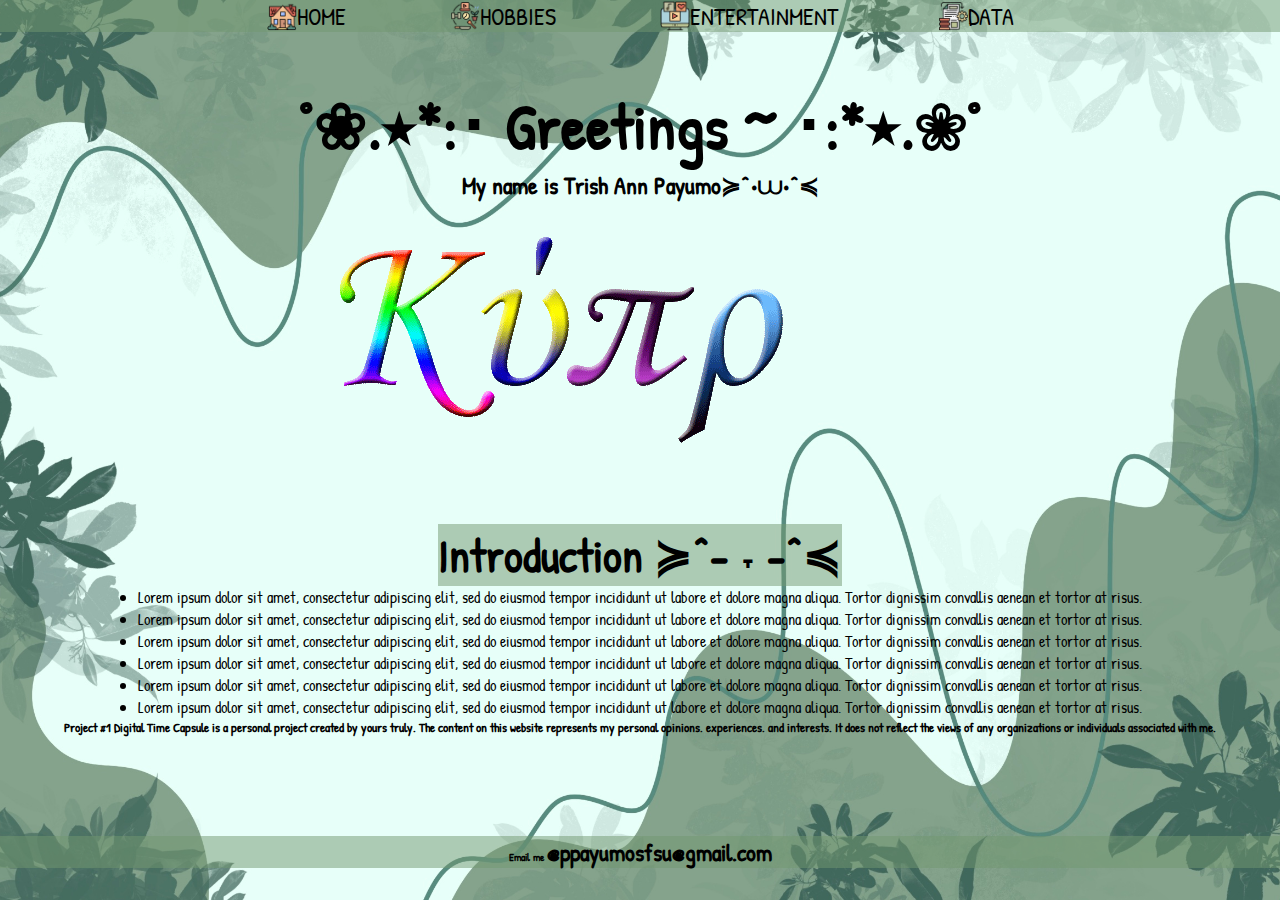
==== index.html @ 40078f17 "website update" ====
<!DOCTYPE html>                                                                                     <!-- // telling the browser this is an html document||always must be first  -->
<html lang="en">                                                                                    <!-- // opening tag||language is set to English  -->
  <head>                                                                                            <!-- // opens after line 3  -->
    <meta charset ="UTF-8">                                                                         <!-- // tells browser which set to use||always use UTF-8||self closing tab  -->
    <title>Digital Time Capsule</title>        	                                                    <!-- // tells browser what the site is called||shows up on browser tab  -->

    <!-- link css stylesheet here -->
    <link rel="stylesheet" type="text/css" href="css/style.css" />
    <!-- find font link in google fonts and insert links here-->
    <link rel="preconnect" href="https://fonts.googleapis.com">
    <link rel="preconnect" href="https://fonts.gstatic.com" crossorigin>
    <link href="https://fonts.googleapis.com/css2?family=Patrick+Hand&display=swap" rel="stylesheet">
    </head> 


    <body>

      <header>                                                                                      <!-- // header -->  
        <nav>
          <div class="navigation">
          <a href="index.html"class="navitem"><img src="img/icon_home.png" alt="icon_home">HOME</a> &nbsp;
          <a href="hobbies/hobbies_index.html"class="navitem"><img src="img/icon_hobbies.png" alt="icon_hobbies">HOBBIES</a> &nbsp;                                   
          <a href="entertainment/entertainment_index.html"class="navitem"><img src="img/icon_entertainment.png" alt="icon_entertainment">ENTERTAINMENT</a>
          <a href="data/data_index.html"class="navitem"><img src="img/icon_data.png" alt="icon_data">DATA</a>
      
        </div>
        </nav>

      </header>


      <div class="hobby_container">


        <h1>°❀.⭑*:･ Greetings ~ ･:*⭑.❀°</h1>
				<h2>  My name is <a href="https://www.instagram.com/ta_pym01/?hl=en">Trish Ann Payumo</a  >≽^•⩊•^≼</h2>
          <img src="img/placeholder.gif" alt="placeholder">

      <h3>Introduction ≽^- ˕ -^≼</h3>

      <ul>
        <li> Lorem ipsum dolor sit amet, consectetur adipiscing elit, sed do eiusmod tempor incididunt ut labore et dolore magna aliqua. Tortor dignissim convallis aenean et tortor at risus.</li>
        <li> Lorem ipsum dolor sit amet, consectetur adipiscing elit, sed do eiusmod tempor incididunt ut labore et dolore magna aliqua. Tortor dignissim convallis aenean et tortor at risus.</li>
        <li> Lorem ipsum dolor sit amet, consectetur adipiscing elit, sed do eiusmod tempor incididunt ut labore et dolore magna aliqua. Tortor dignissim convallis aenean et tortor at risus.</li>
        <li> Lorem ipsum dolor sit amet, consectetur adipiscing elit, sed do eiusmod tempor incididunt ut labore et dolore magna aliqua. Tortor dignissim convallis aenean et tortor at risus.</li>
        <li> Lorem ipsum dolor sit amet, consectetur adipiscing elit, sed do eiusmod tempor incididunt ut labore et dolore magna aliqua. Tortor dignissim convallis aenean et tortor at risus.</li>
        <li> Lorem ipsum dolor sit amet, consectetur adipiscing elit, sed do eiusmod tempor incididunt ut labore et dolore magna aliqua. Tortor dignissim convallis aenean et tortor at risus.</li>

      </ul>
      

        <h5>        
          Project #1 Digital Time Capsule is a personal project created by yours truly. The content on this website represents my personal opinions, experiences, and interests. It does not reflect the views of any organizations or individuals associated with me.
        </h5>

        
      </div>

        <footer>                                                                                     <!-- // footer -->                                                                                
          <h6>Email me <a href = "mailto:ppayumosfsu@gmail.com">@ppayumosfsu@gmail.com </a></h6>     <!-- // mailto:insertgmail.com to indicate link is for email not a website -->
        </footer>
  


    </body>
</html>                                                                                              <!-- // closing tag||always the last line of <code> -->
---- css/style.css ----
* {
  margin: 0;
  padding: 0;

}


body {
  background-image: url(../img/background.jpg);
  background-repeat: no-repeat;
  background-position: center;
  background-attachment: fixed;
  background-size: cover;
  font-family: "Patrick Hand";
}


.navigation {
display: flex;
flex-direction: row;
align-items: center;
justify-content: center;
background-color: rgba(114, 151, 111,0.5);
}


.navitem >img {
max-height: 30px;
}


.navitem {
  display:flex;
  align-items: center;
  justify-content: center;
  margin-left: 50px;
  margin-right: 50px;
  }


a{

  text-decoration: none;
  font-size: 24px;
  color:rgb(0, 0, 0);
  }


  h1 {
    font-size: 64px;
    margin-top: 50px;

  }


  h3 {
    font-size: 46px;
    margin-top: 40px;
    background-color: rgba(114, 151, 111,0.5);
  }


.hobby_container {
display: flex;
flex-direction: column;
align-items: center;
justify-content: center;
margin-bottom: 100px;

  }


  .hobby_art {
    display:flex;
    flex-direction: row;
    align-items: center;
    justify-content: center;
    padding-left: 150px;
    padding-right: 150px;
    margin-top: 75px;
    margin-bottom: 75px;
  }


p {
  margin-left: 50px;
  margin-right: 50px;
  font-size: 18px;
}

.container2 {
  display: flex;
  flex-direction: column;
  align-items: center;
  justify-content: center;
  
}

.in_container2 {
  display:flex;
  align-items: center;
  justify-content: center;
  flex-direction: column;
  padding-left: 100px;
  padding-right: 100px;

}



footer {
  display: flex;
flex-direction: row;
align-items: center;
justify-content: center;
background-color: rgba(114, 151, 111,0.5);
}
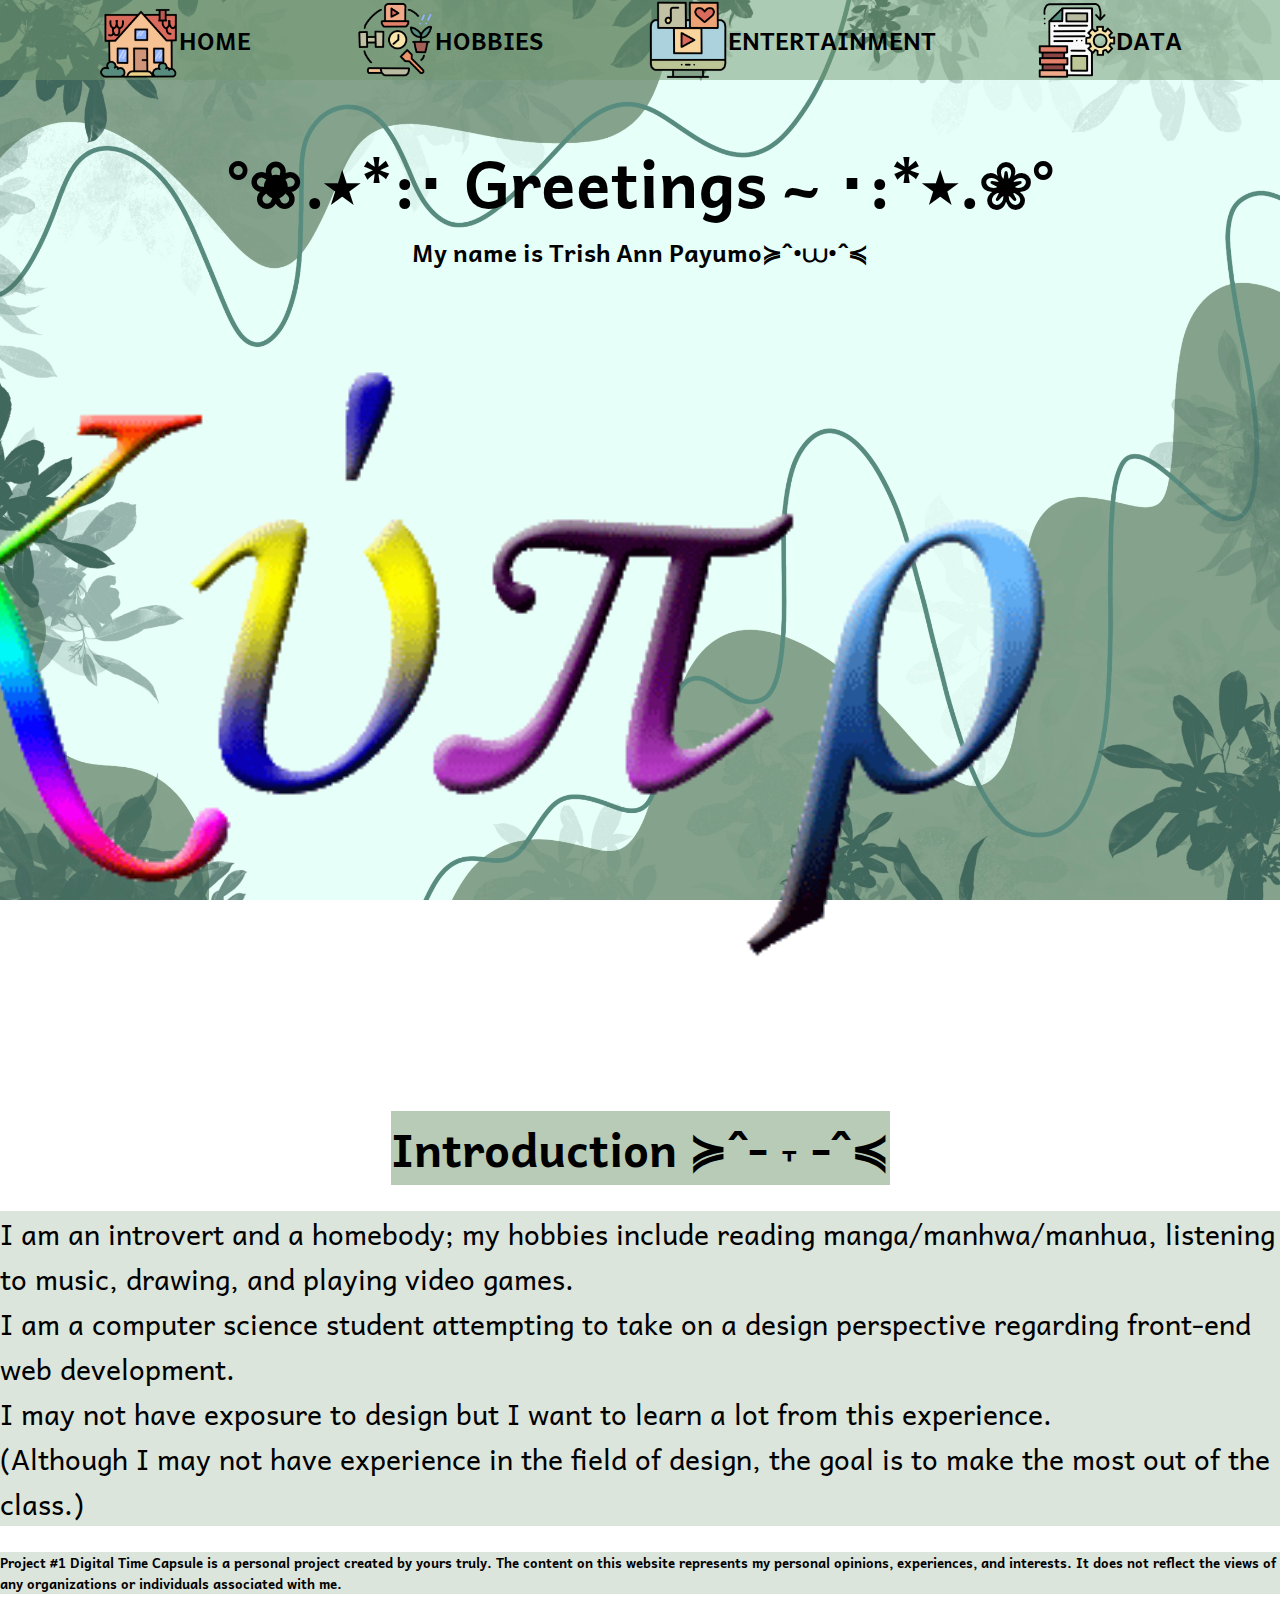
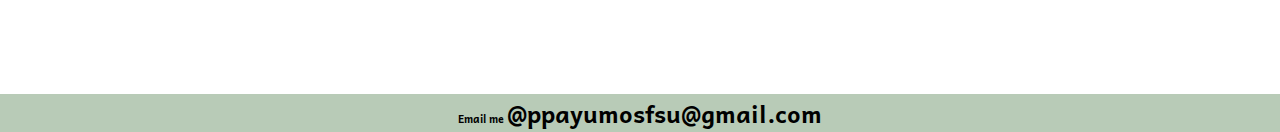
==== commit e45a75e0: "update ???" ====
--- a/index.html
+++ b/index.html
@@ -1,66 +1,82 @@
-<!DOCTYPE html>                                                                                     <!-- // telling the browser this is an html document||always must be first  -->
-<html lang="en">                                                                                    <!-- // opening tag||language is set to English  -->
-  <head>                                                                                            <!-- // opens after line 3  -->
-    <meta charset ="UTF-8">                                                                         <!-- // tells browser which set to use||always use UTF-8||self closing tab  -->
-    <title>Digital Time Capsule</title>        	                                                    <!-- // tells browser what the site is called||shows up on browser tab  -->
+<!DOCTYPE html> <!-- // telling the browser this is an html document||always must be first  -->
+<html lang="en"> <!-- // opening tag||language is set to English  -->
 
-    <!-- link css stylesheet here -->
-    <link rel="stylesheet" type="text/css" href="css/style.css" />
-    <!-- find font link in google fonts and insert links here-->
-    <link rel="preconnect" href="https://fonts.googleapis.com">
-    <link rel="preconnect" href="https://fonts.gstatic.com" crossorigin>
-    <link href="https://fonts.googleapis.com/css2?family=Patrick+Hand&display=swap" rel="stylesheet">
-    </head> 
+<head> <!-- // opens after line 3  -->
+  <meta charset="UTF-8"> <!-- // tells browser which set to use||always use UTF-8||self closing tab  -->
+  <title>Digital Time Capsule</title> <!-- // tells browser what the site is called||shows up on browser tab  -->
+
+  <!-- link css stylesheet here -->
+  <link rel="stylesheet" type="text/css" href="css/style.css" />
+  <!-- find font link in google fonts and insert links here-->
 
 
-    <body>
-
-      <header>                                                                                      <!-- // header -->  
-        <nav>
-          <div class="navigation">
-          <a href="index.html"class="navitem"><img src="img/icon_home.png" alt="icon_home">HOME</a> &nbsp;
-          <a href="hobbies/hobbies_index.html"class="navitem"><img src="img/icon_hobbies.png" alt="icon_hobbies">HOBBIES</a> &nbsp;                                   
-          <a href="entertainment/entertainment_index.html"class="navitem"><img src="img/icon_entertainment.png" alt="icon_entertainment">ENTERTAINMENT</a>
-          <a href="data/data_index.html"class="navitem"><img src="img/icon_data.png" alt="icon_data">DATA</a>
-      
-        </div>
-        </nav>
-
-      </header>
+  <link rel="preconnect" href="https://fonts.googleapis.com">
+  <link rel="preconnect" href="https://fonts.gstatic.com" crossorigin>
+  <link href="https://fonts.googleapis.com/css2?family=Andika:ital,wght@0,400;0,700;1,400;1,700&display=swap"
+    rel="stylesheet">
 
 
-      <div class="hobby_container">
+</head>
 
 
-        <h1>°❀.⭑*:･ Greetings ~ ･:*⭑.❀°</h1>
-				<h2>  My name is <a href="https://www.instagram.com/ta_pym01/?hl=en">Trish Ann Payumo</a  >≽^•⩊•^≼</h2>
-          <img src="img/placeholder.gif" alt="placeholder">
+<body>
 
-      <h3>Introduction ≽^- ˕ -^≼</h3>
+  <header> <!-- // header -->
+    <nav>
+      <div class="navigation">
+        <a href="index.html" class="navitem"><img src="img/icon_home.png" alt="icon_home">HOME</a> &nbsp;
+        <a href="hobbies/hobbies_index.html" class="navitem"><img src="img/icon_hobbies.png"
+            alt="icon_hobbies">HOBBIES</a> &nbsp;
+        <a href="entertainment/entertainment_index.html" class="navitem"><img src="img/icon_entertainment.png"
+            alt="icon_entertainment">ENTERTAINMENT</a>
+        <a href="data/data_index.html" class="navitem"><img src="img/icon_data.png" alt="icon_data">DATA</a>
 
-      <ul>
-        <li> Lorem ipsum dolor sit amet, consectetur adipiscing elit, sed do eiusmod tempor incididunt ut labore et dolore magna aliqua. Tortor dignissim convallis aenean et tortor at risus.</li>
-        <li> Lorem ipsum dolor sit amet, consectetur adipiscing elit, sed do eiusmod tempor incididunt ut labore et dolore magna aliqua. Tortor dignissim convallis aenean et tortor at risus.</li>
-        <li> Lorem ipsum dolor sit amet, consectetur adipiscing elit, sed do eiusmod tempor incididunt ut labore et dolore magna aliqua. Tortor dignissim convallis aenean et tortor at risus.</li>
-        <li> Lorem ipsum dolor sit amet, consectetur adipiscing elit, sed do eiusmod tempor incididunt ut labore et dolore magna aliqua. Tortor dignissim convallis aenean et tortor at risus.</li>
-        <li> Lorem ipsum dolor sit amet, consectetur adipiscing elit, sed do eiusmod tempor incididunt ut labore et dolore magna aliqua. Tortor dignissim convallis aenean et tortor at risus.</li>
-        <li> Lorem ipsum dolor sit amet, consectetur adipiscing elit, sed do eiusmod tempor incididunt ut labore et dolore magna aliqua. Tortor dignissim convallis aenean et tortor at risus.</li>
+      </div>
+    </nav>
 
-      </ul>
-      
-
-        <h5>        
-          Project #1 Digital Time Capsule is a personal project created by yours truly. The content on this website represents my personal opinions, experiences, and interests. It does not reflect the views of any organizations or individuals associated with me.
-        </h5>
-
-        
-      </div>
-
-        <footer>                                                                                     <!-- // footer -->                                                                                
-          <h6>Email me <a href = "mailto:ppayumosfsu@gmail.com">@ppayumosfsu@gmail.com </a></h6>     <!-- // mailto:insertgmail.com to indicate link is for email not a website -->
-        </footer>
-  
+  </header>
 
 
-    </body>
-</html>                                                                                              <!-- // closing tag||always the last line of <code> -->+  <div class="hobby_container">
+
+
+    <h1>°❀.⭑*:･ Greetings ~ ･:*⭑.❀°</h1>
+    <h2> My name is <a href="https://www.instagram.com/ta_pym01/?hl=en">Trish Ann Payumo</a>≽^•⩊•^≼</h2>
+    <img src="img/placeholder.gif" alt="placeholder">
+
+    <h3>Introduction ≽^- ˕ -^≼</h3>
+    <br>
+    <ul>
+      <li> I am an introvert and a homebody; my hobbies include reading manga/manhwa/manhua, listening to music,
+        drawing, and playing video games. </li>
+      <li> I am a computer science student attempting to take on a design perspective regarding front-end web
+        development.</li>
+      <li> I may not have exposure to design but I want to learn a lot from this experience. </li>
+      <li> (Although I may not have experience in the field of design, the goal is to make the most out of the class.)
+      </li>
+
+
+
+    </ul>
+
+    <br>
+
+    <h5>
+      Project #1 Digital Time Capsule is a personal project created by yours truly. The content on this website
+      represents my personal opinions, experiences, and interests. It does not reflect the views of any organizations or
+      individuals associated with me.
+    </h5>
+
+
+  </div>
+
+  <footer> <!-- // footer -->
+    <h6>Email me <a href="mailto:ppayumosfsu@gmail.com">@ppayumosfsu@gmail.com </a></h6>
+    <!-- // mailto:insertgmail.com to indicate link is for email not a website -->
+  </footer>
+
+
+
+</body>
+
+</html> <!-- // closing tag||always the last line of <code> -->--- a/css/style.css
+++ b/css/style.css
@@ -1,4 +1,3 @@
-
 * {
   margin: 0;
   padding: 0;
@@ -12,107 +11,149 @@
   background-position: center;
   background-attachment: fixed;
   background-size: cover;
-  font-family: "Patrick Hand";
+  font-family: "Andika";
 }
 
 
 .navigation {
-display: flex;
-flex-direction: row;
-align-items: center;
-justify-content: center;
-background-color: rgba(114, 151, 111,0.5);
+  display: flex;
+  flex-direction: row;
+  align-items: center;
+  justify-content: center;
+  background-color: rgba(114, 151, 111, 0.5);
 }
 
 
-.navitem >img {
-max-height: 30px;
+.navitem>img {
+  max-height: 80px;
 }
 
 
 .navitem {
-  display:flex;
+  display: flex;
   align-items: center;
   justify-content: center;
   margin-left: 50px;
   margin-right: 50px;
-  }
+}
 
 
-a{
+a {
 
   text-decoration: none;
   font-size: 24px;
-  color:rgb(0, 0, 0);
-  }
+  font-weight: bold;
+  color: rgb(0, 0, 0);
+}
 
 
-  h1 {
-    font-size: 64px;
-    margin-top: 50px;
+h1 {
+  font-size: 64px;
+  margin-top: 50px;
+  justify-content: center;
+  align-items: center;
+  text-align: center;
 
-  }
+}
 
 
-  h3 {
-    font-size: 46px;
-    margin-top: 40px;
-    background-color: rgba(114, 151, 111,0.5);
-  }
+h3 {
+  font-size: 46px;
+  margin-top: 40px;
+  background-color: rgba(114, 151, 111, 0.5);
+  justify-content: center;
+  align-items: center;
+  text-align: center;
 
+}
+
+h5 {
+  background-color: rgba(114, 151, 111, 0.25);
+
+}
 
 .hobby_container {
-display: flex;
-flex-direction: column;
-align-items: center;
-justify-content: center;
-margin-bottom: 100px;
-
-  }
-
-
-  .hobby_art {
-    display:flex;
-    flex-direction: row;
-    align-items: center;
-    justify-content: center;
-    padding-left: 150px;
-    padding-right: 150px;
-    margin-top: 75px;
-    margin-bottom: 75px;
-  }
-
-
-p {
-  margin-left: 50px;
-  margin-right: 50px;
-  font-size: 18px;
-}
-
-.container2 {
   display: flex;
   flex-direction: column;
   align-items: center;
   justify-content: center;
-  
+  margin-bottom: 100px;
+
 }
 
+.hobby_container .hobby_art>img {
+  width: 800px;
+  height: auto;
+}
+
+.hobby_container>img {
+  width: auto;
+  height: 800px;
+}
+
+.hobby_art {
+  display: flex;
+  flex-direction: row;
+  align-items: center;
+  justify-content: center;
+  padding-left: 100px;
+  padding-right: 100px;
+  margin-top: 50px;
+  margin-bottom: 50px;
+}
+
+
+p {
+  margin-left: 100px;
+  margin-right: 100px;
+  font-size: 28px;
+  background-color: rgba(114, 151, 111, 0.25);
+  max-width: 800px;
+  text-align: justify;
+
+
+}
+
+
+.container2 .in_container2>img {
+  width: auto;
+  height: 800px;
+
+}
+
+.container2>img {
+  display: flex;
+  flex-direction: column;
+  align-items: center;
+  justify-content: center;
+  width: 800px;
+  height: auto;
+
+}
+
+
+
+
+
 .in_container2 {
-  display:flex;
+  display: flex;
   align-items: center;
   justify-content: center;
   flex-direction: column;
   padding-left: 100px;
   padding-right: 100px;
+}
+
+li {
+  font-size: 28px;
+  background-color: rgba(114, 151, 111, 0.25);
 
 }
 
-
-
 footer {
   display: flex;
-flex-direction: row;
-align-items: center;
-justify-content: center;
-background-color: rgba(114, 151, 111,0.5);
-}
+  flex-direction: row;
+  align-items: center;
+  justify-content: center;
+  background-color: rgba(114, 151, 111, 0.5);
+}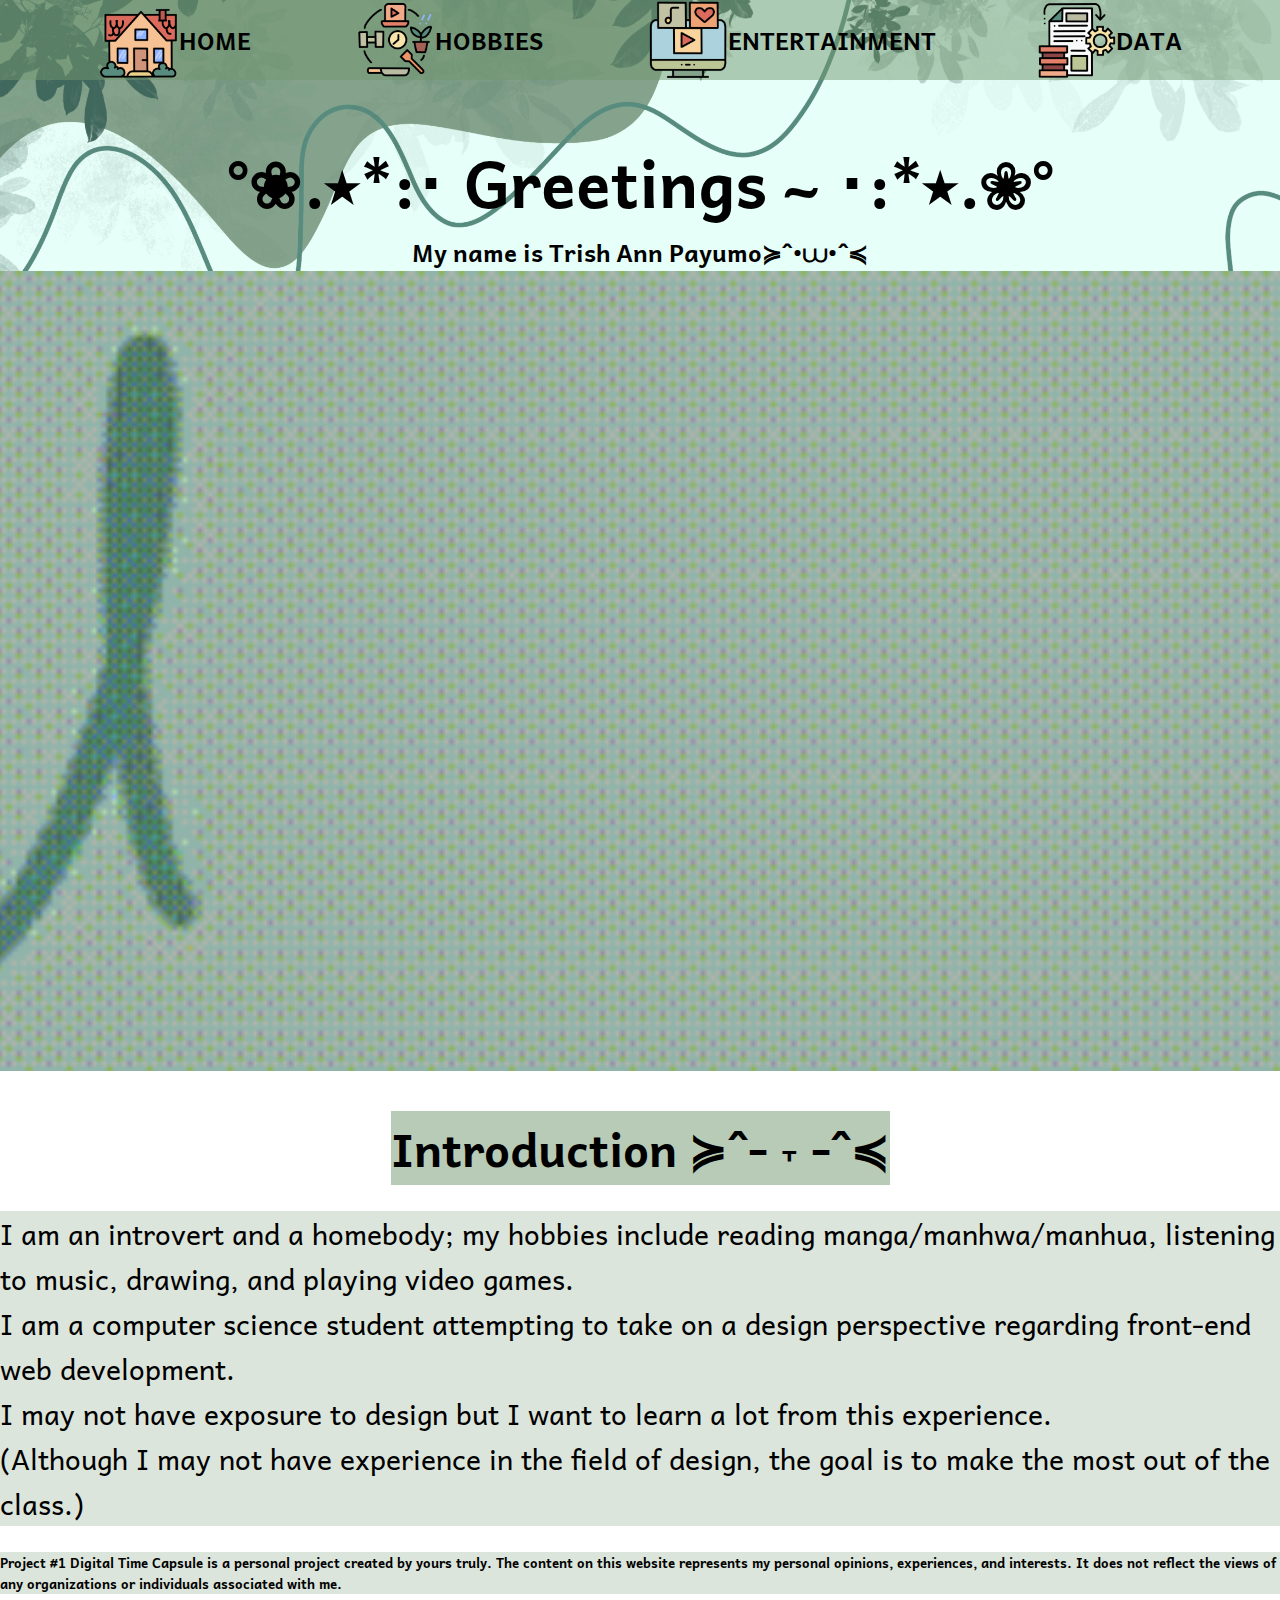
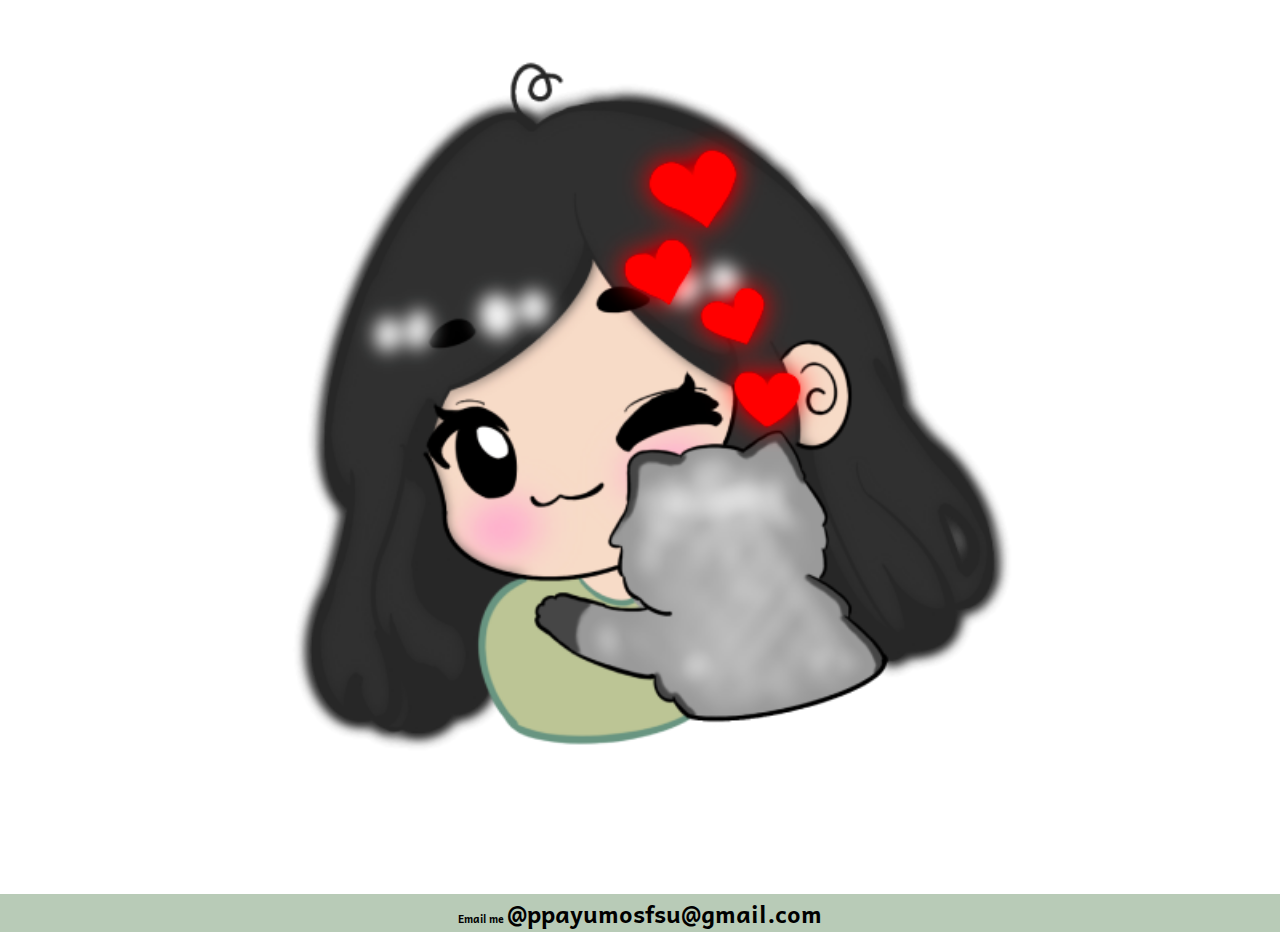
==== commit 1dbd5003: "update ????????????" ====
--- a/index.html
+++ b/index.html
@@ -39,10 +39,9 @@
 
   <div class="hobby_container">
 
-
     <h1>°❀.⭑*:･ Greetings ~ ･:*⭑.❀°</h1>
     <h2> My name is <a href="https://www.instagram.com/ta_pym01/?hl=en">Trish Ann Payumo</a>≽^•⩊•^≼</h2>
-    <img src="img/placeholder.gif" alt="placeholder">
+    <img src="img/writing.gif" alt="placeholder">
 
     <h3>Introduction ≽^- ˕ -^≼</h3>
     <br>
@@ -55,8 +54,6 @@
       <li> (Although I may not have experience in the field of design, the goal is to make the most out of the class.)
       </li>
 
-
-
     </ul>
 
     <br>
@@ -67,6 +64,7 @@
       individuals associated with me.
     </h5>
 
+    <img src="img/trish.png" alt="trish">
 
   </div>
 
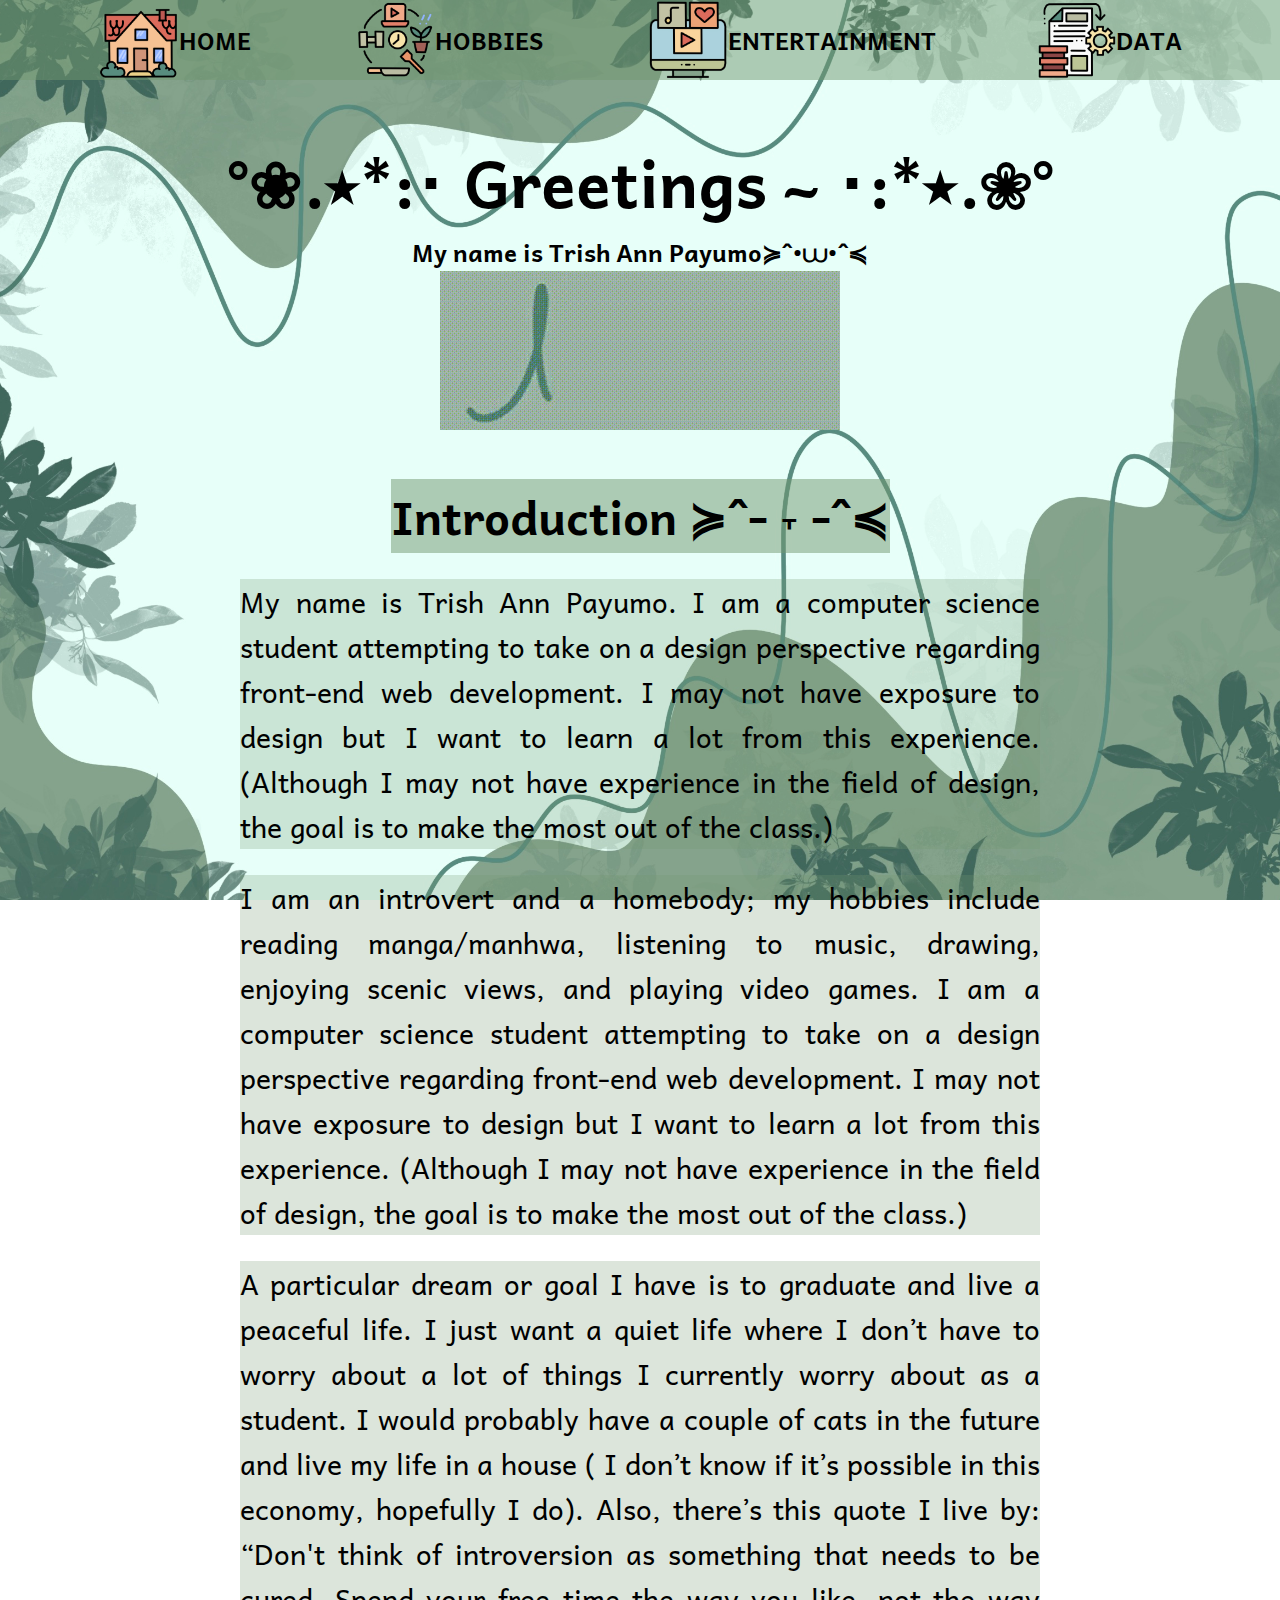
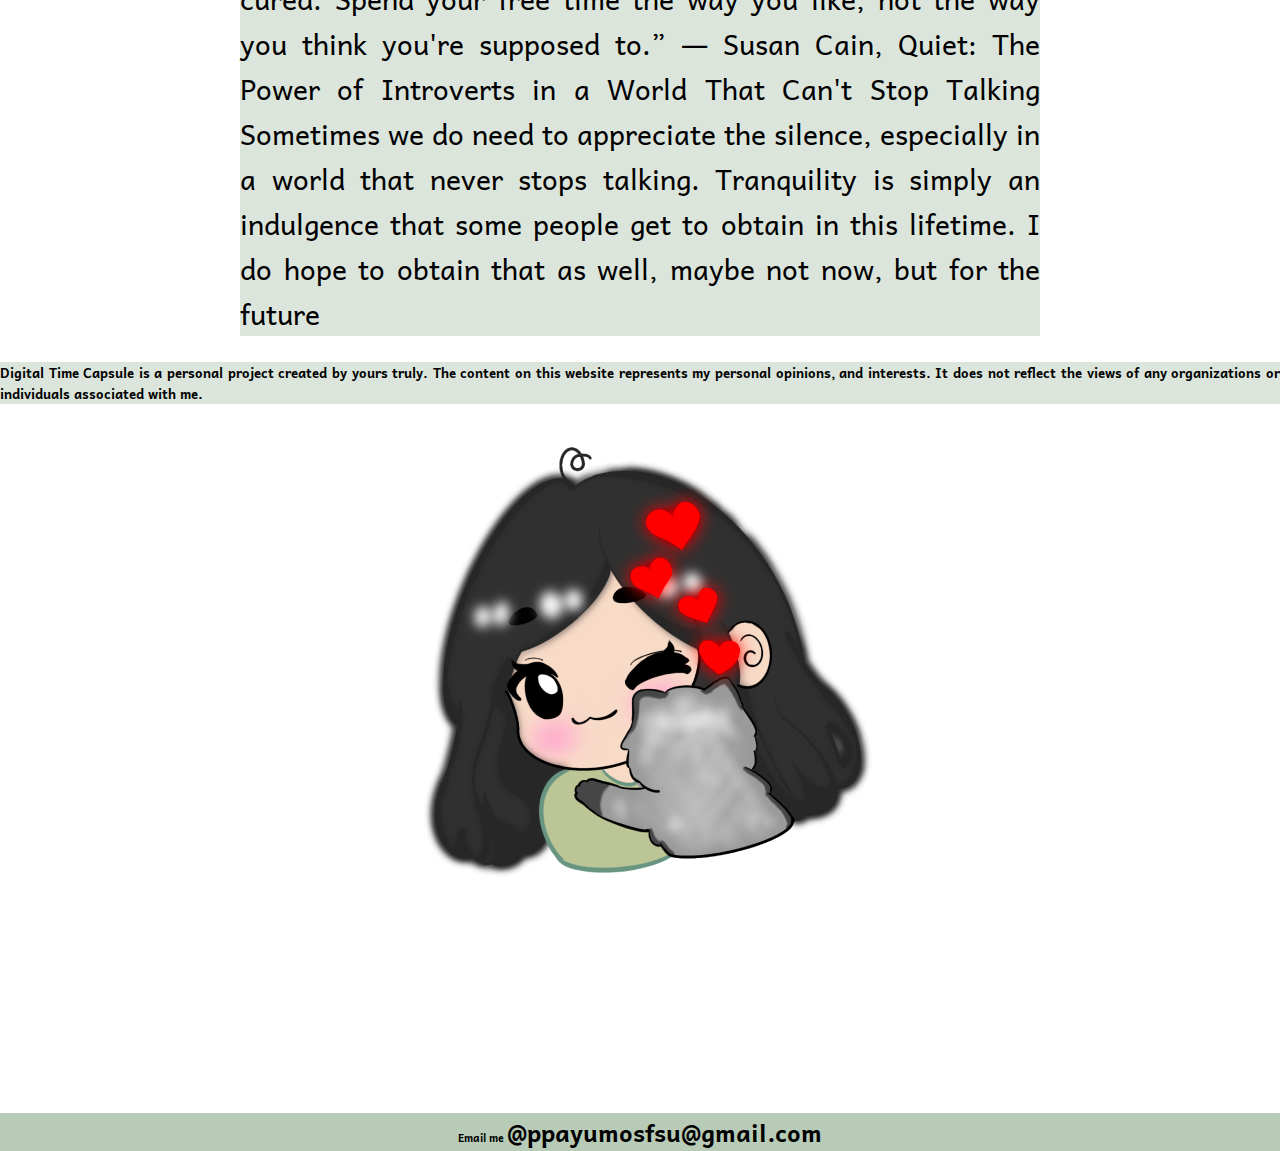
==== commit 2e7c5b3b: "final update" ====
--- a/index.html
+++ b/index.html
@@ -37,36 +37,65 @@
   </header>
 
 
-  <div class="hobby_container">
+  <div class="container">
 
     <h1>°❀.⭑*:･ Greetings ~ ･:*⭑.❀°</h1>
     <h2> My name is <a href="https://www.instagram.com/ta_pym01/?hl=en">Trish Ann Payumo</a>≽^•⩊•^≼</h2>
-    <img src="img/writing.gif" alt="placeholder">
+    <div class="gif">
 
-    <h3>Introduction ≽^- ˕ -^≼</h3>
-    <br>
-    <ul>
-      <li> I am an introvert and a homebody; my hobbies include reading manga/manhwa/manhua, listening to music,
-        drawing, and playing video games. </li>
-      <li> I am a computer science student attempting to take on a design perspective regarding front-end web
-        development.</li>
-      <li> I may not have exposure to design but I want to learn a lot from this experience. </li>
-      <li> (Although I may not have experience in the field of design, the goal is to make the most out of the class.)
-      </li>
+      <a href="https://twitter.com/Tsuchai_"><img src="img/writing.gif" alt="writing"></a>
 
-    </ul>
 
-    <br>
+      <h3>Introduction ≽^- ˕ -^≼</h3>
+      <br>
 
-    <h5>
-      Project #1 Digital Time Capsule is a personal project created by yours truly. The content on this website
-      represents my personal opinions, experiences, and interests. It does not reflect the views of any organizations or
-      individuals associated with me.
-    </h5>
+      <p>
+        My name is Trish Ann Payumo. I am a computer science student attempting to take on a design perspective
+        regarding front-end web development. I may not have exposure to design but I want to learn a lot from this
+        experience. (Although I may not have experience in the field of design, the goal is to make the most out of the
+        class.)
+      </p>
 
-    <img src="img/trish.png" alt="trish">
+      <br>
 
+      <p>
+
+        I am an introvert and a homebody; my hobbies include reading manga/manhwa, listening to music, drawing, enjoying
+        scenic views, and playing video games.
+        I am a computer science student attempting to take on a design perspective regarding front-end web development.
+        I may not have exposure to design but I want to learn a lot from this experience. (Although I may not have
+        experience in the field of design, the goal is to make the most out of the class.)
+
+      </p>
+      <br>
+
+      <p>
+        A particular dream or goal I have is to graduate and live a peaceful life. I just want a quiet life where I
+        don’t have to worry about a lot of things I currently worry about as a student. I would probably have a couple
+        of cats in the future and live my life in a house ( I don’t know if it’s possible in this economy, hopefully I
+        do). Also, there’s this quote I live by:
+        “Don't think of introversion as something that needs to be cured. Spend your free time the way you like, not the
+        way you think you're supposed to.”
+        ― Susan Cain, Quiet: The Power of Introverts in a World That Can't Stop Talking
+        Sometimes we do need to appreciate the silence, especially in a world that never stops talking. Tranquility is
+        simply an indulgence that some people get to obtain in this lifetime. I do hope to obtain that as well, maybe
+        not now, but for the future
+
+      </p>
+
+      <br>
+
+      <h5>
+        Digital Time Capsule is a personal project created by yours truly. The content on this website
+        represents my personal opinions, and interests. It does not reflect the views of any organizations or
+        individuals associated with me.
+      </h5>
+
+      <a href="https://www.facebook.com/trisharts.ann"><img src="img/trish.png" alt="trish"></a>
+
+    </div>
   </div>
+
 
   <footer> <!-- // footer -->
     <h6>Email me <a href="mailto:ppayumosfsu@gmail.com">@ppayumosfsu@gmail.com </a></h6>
--- a/css/style.css
+++ b/css/style.css
@@ -78,7 +78,7 @@
   align-items: center;
   justify-content: center;
   margin-bottom: 100px;
-
+  text-align: center;
 }
 
 .hobby_container .hobby_art>img {
@@ -102,6 +102,34 @@
   margin-bottom: 50px;
 }
 
+.entertainment_container .entertainment_drama>img {
+  width: auto;
+  height: 500px;
+}
+
+.entertainment_container>img {
+  width: auto;
+  height: 500px;
+}
+
+.entertainment_container {
+  display: flex;
+  flex-direction: column;
+  align-items: center;
+  justify-content: center;
+  margin-bottom: 100px;
+}
+
+.entertainment_drama {
+  display: flex;
+  flex-direction: row;
+  align-items: center;
+  justify-content: center;
+  padding-left: 100px;
+  padding-right: 100px;
+  margin-top: 50px;
+  margin-bottom: 50px;
+}
 
 p {
   margin-left: 100px;
@@ -132,9 +160,6 @@
 }
 
 
-
-
-
 .in_container2 {
   display: flex;
   align-items: center;
@@ -156,4 +181,40 @@
   align-items: center;
   justify-content: center;
   background-color: rgba(114, 151, 111, 0.5);
+}
+
+
+.container {
+  display: flex;
+  flex-direction: column;
+  align-items: center;
+  justify-content: center;
+  margin-bottom: 100px;
+  columns: 100px;
+  column-count: 2;
+}
+
+.container .gif p> {
+  margin-left: 100px;
+  margin-right: 100px;
+  font-size: 28px;
+  background-color: rgba(114, 151, 111, 0.25);
+  max-width: 1000px;
+  text-align: justify;
+}
+
+.hobby_container .gif img> {
+  max-width: 1000px;
+  max-height: auto;
+
+}
+
+.gif {
+  display: flex;
+  flex-direction: column;
+  align-items: center;
+  justify-content: center;
+  margin-bottom: 100px;
+  max-width: 1500px;
+  text-align: justify;
 }